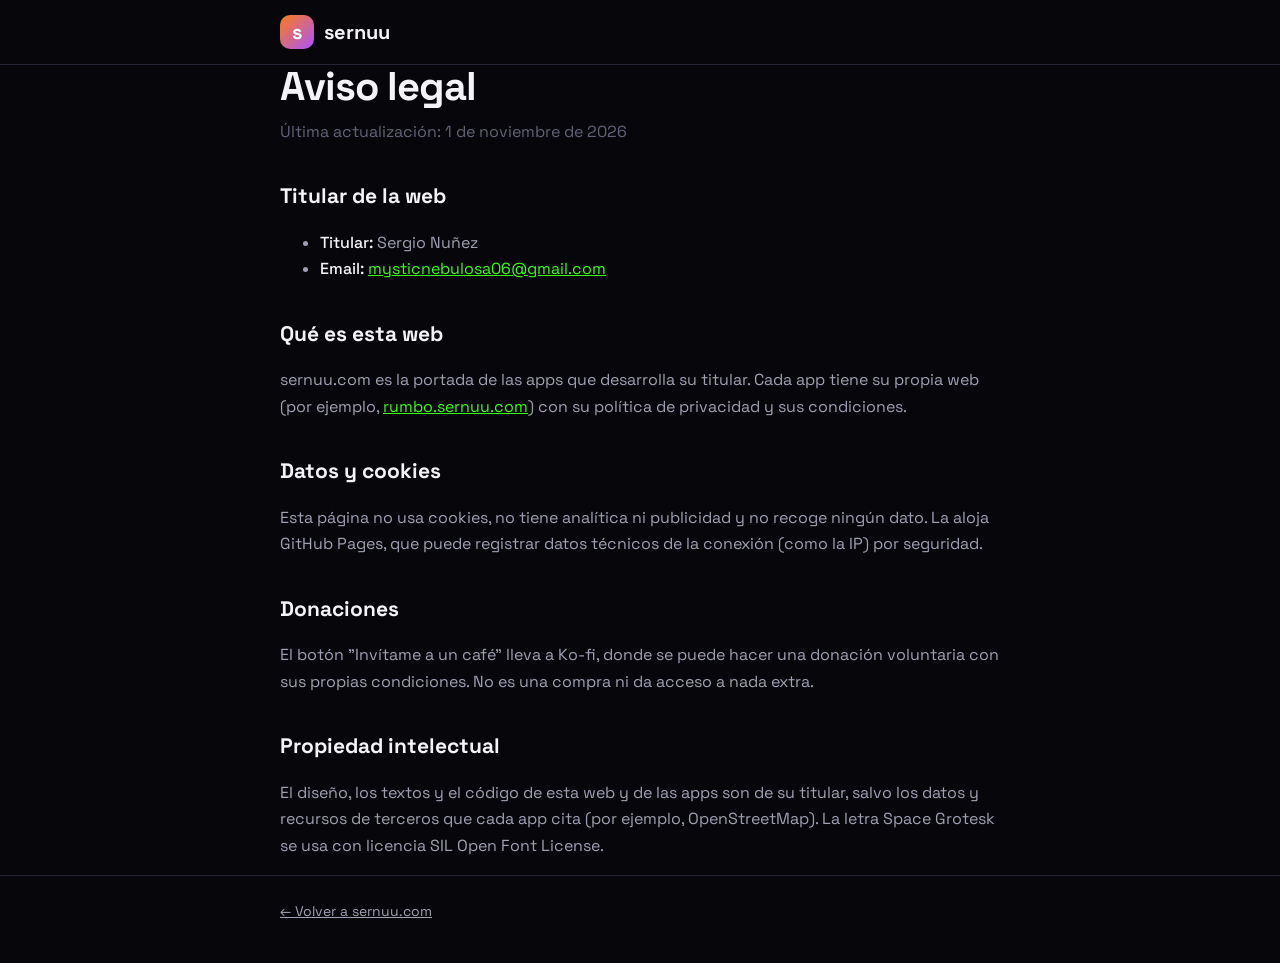
==== aviso-legal.html @ 451ed08b "Add files via upload" ====
<!doctype html>
<!--
  Aviso legal del portal sernuu.com (la ley española, LSSI, pide
  identificar al titular de una web).
  AHORA: nombre y email, porque la web no vende nada.
  Si algún día alguna app cobra (suscripción, afiliados...), la LSSI pide
  también NIF y domicilio: consúltalo antes con una gestoría.
  Texto orientativo, no es asesoramiento legal.
-->
<html lang="es">
<head>
<meta charset="utf-8">
<meta name="viewport" content="width=device-width, initial-scale=1">
<title>Aviso legal · sernuu</title>
<meta name="description" content="Aviso legal de sernuu.com.">
<link rel="icon" href="data:image/svg+xml,%3Csvg xmlns='http://www.w3.org/2000/svg' viewBox='0 0 64 64'%3E%3Cdefs%3E%3ClinearGradient id='g' x1='0' y1='0' x2='1' y2='1'%3E%3Cstop offset='0' stop-color='%23FF7A18'/%3E%3Cstop offset='1' stop-color='%23A855FF'/%3E%3C/linearGradient%3E%3C/defs%3E%3Crect width='64' height='64' rx='16' fill='url(%23g)'/%3E%3Ctext x='32' y='45' font-family='Arial,sans-serif' font-weight='700' font-size='40' text-anchor='middle' fill='white'%3Es%3C/text%3E%3C/svg%3E">
<!-- La letra se sirve desde esta misma web (no desde Google) -->
<link rel="stylesheet" href="/fonts/space-grotesk.css">
<style>
  :root { --bg: #07070B; --surface: #111118; --border: #262633; --text: #F4F4F8; --dim: #A0A0B4; --mute: #62627A; --neon: #39FF14; --orange: #FF7A18; --violet: #A855FF; }
  * { box-sizing: border-box; }
  body { margin: 0; background: var(--bg); color: var(--text); font-family: 'Space Grotesk', system-ui, -apple-system, 'Segoe UI', sans-serif; line-height: 1.65; -webkit-font-smoothing: antialiased; }
  .wrap { max-width: 760px; margin: 0 auto; padding: 0 20px; }
  header { border-bottom: 1px solid var(--border); }
  header .wrap { display: flex; align-items: center; height: 64px; }
  .brand { display: flex; align-items: center; gap: 10px; text-decoration: none; color: var(--text); font-weight: 700; font-size: 20px; }
  .mark { width: 34px; height: 34px; border-radius: 10px; display: grid; place-items: center; color: #fff; background: linear-gradient(135deg, var(--orange), var(--violet)); }
  main { padding: 40px 0 60px; }
  h1 { font-size: 40px; line-height: 1.1; letter-spacing: -1px; margin: 0 0 10px; }
  .date { color: var(--mute); margin: 0 0 30px; }
  h2 { font-size: 21px; margin: 34px 0 8px; }
  p, li { color: var(--dim); }
  strong { color: var(--text); font-weight: 500; }
  a { color: var(--neon); }
  footer { border-top: 1px solid var(--border); padding: 24px 0 40px; color: var(--mute); font-size: 14px; }
  footer a { color: var(--dim); }
</style>
</head>
<body>
<header><div class="wrap"><a class="brand" href="/"><span class="mark">s</span>sernuu</a></div></header>
<main class="wrap">
  <h1>Aviso legal</h1>
  <p class="date">Última actualización: 1 de noviembre de 2026</p>

  <h2>Titular de la web</h2>
  <ul>
    <li><strong>Titular:</strong> Sergio Nuñez</li>
    <li><strong>Email:</strong> <a href="mailto:mysticnebulosa06@gmail.com">mysticnebulosa06@gmail.com</a></li>
  </ul>

  <h2>Qué es esta web</h2>
  <p>sernuu.com es la portada de las apps que desarrolla su titular. Cada app tiene su propia web (por ejemplo, <a href="https://rumbo.sernuu.com">rumbo.sernuu.com</a>) con su política de privacidad y sus condiciones.</p>

  <h2>Datos y cookies</h2>
  <p>Esta página no usa cookies, no tiene analítica ni publicidad y no recoge ningún dato. La aloja GitHub Pages, que puede registrar datos técnicos de la conexión (como la IP) por seguridad.</p>

  <h2>Donaciones</h2>
  <p>El botón "Invítame a un café" lleva a Ko-fi, donde se puede hacer una donación voluntaria con sus propias condiciones. No es una compra ni da acceso a nada extra.</p>

  <h2>Propiedad intelectual</h2>
  <p>El diseño, los textos y el código de esta web y de las apps son de su titular, salvo los datos y recursos de terceros que cada app cita (por ejemplo, OpenStreetMap). La letra Space Grotesk se usa con licencia SIL Open Font License.</p>
</main>
<footer><div class="wrap"><a href="/">← Volver a sernuu.com</a></div></footer>
</body>
</html>
---- fonts/space-grotesk.css ----
/*
  Tipo de letra Space Grotesk servido desde nuestra propia web.

  POR QUÉ: antes se cargaba desde Google Fonts, y eso hace que el navegador
  de cada visitante envíe su IP a Google. En la UE eso cuenta como pasar
  datos a un tercero sin permiso, y es justo lo que obliga a poner avisos.
  Teniendo los archivos aquí, la web no llama a nadie de fuera.

  Licencia: SIL Open Font License 1.1 (ver OFL.txt): se puede usar y
  redistribuir gratis, también en webs.
  font-display: swap -> mientras carga, se ve con la letra del sistema.
*/
@font-face { font-family: 'Space Grotesk'; font-style: normal; font-weight: 400; font-display: swap; src: url('space-grotesk-400.woff') format('woff'); }
@font-face { font-family: 'Space Grotesk'; font-style: normal; font-weight: 500; font-display: swap; src: url('space-grotesk-500.woff') format('woff'); }
@font-face { font-family: 'Space Grotesk'; font-style: normal; font-weight: 700; font-display: swap; src: url('space-grotesk-700.woff') format('woff'); }
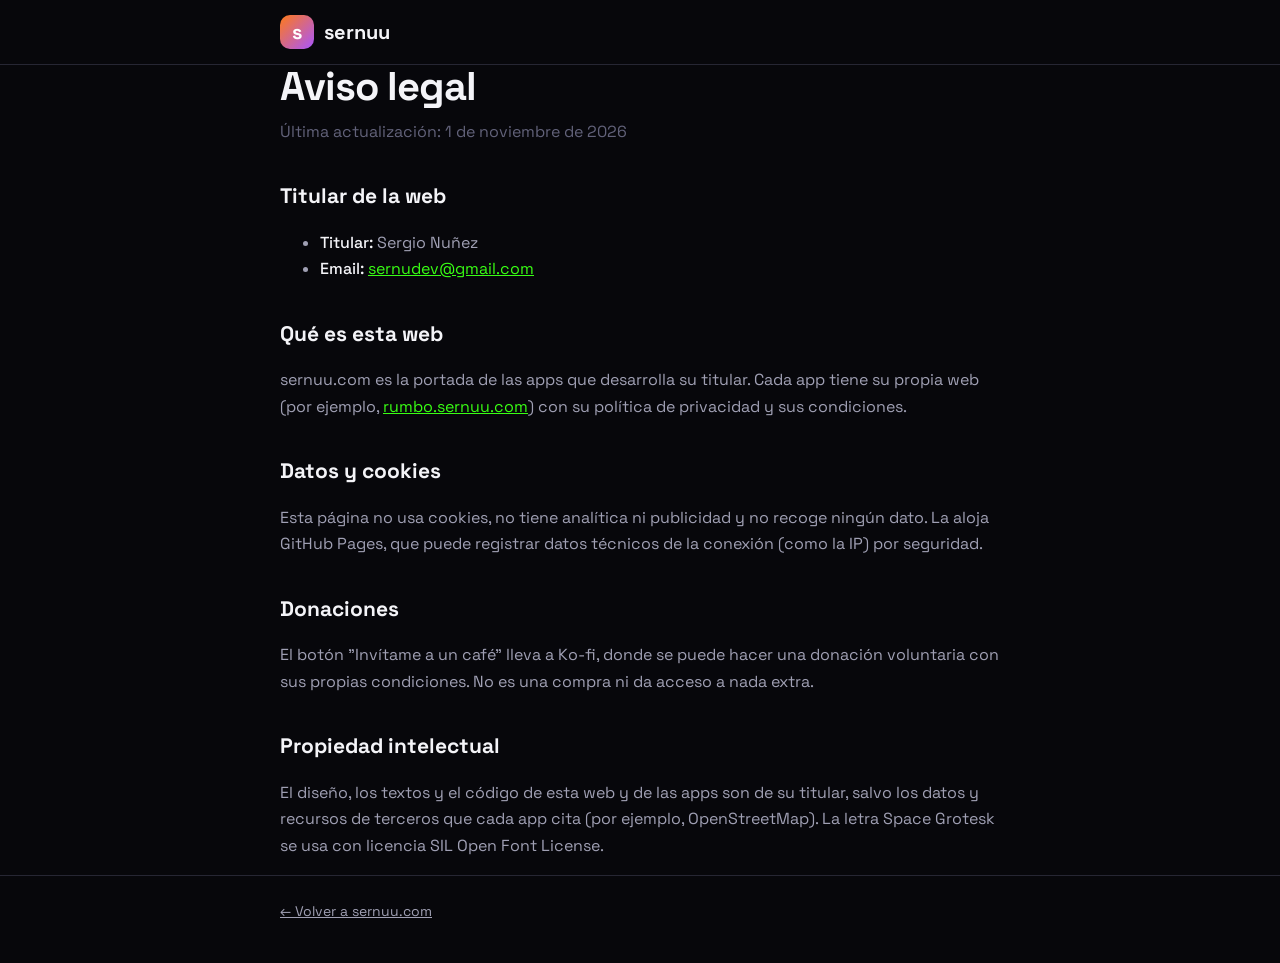
==== commit 3fb51ae2: "Correo de contacto nuevo" ====
--- a/aviso-legal.html
+++ b/aviso-legal.html
@@ -45,7 +45,7 @@
   <h2>Titular de la web</h2>
   <ul>
     <li><strong>Titular:</strong> Sergio Nuñez</li>
-    <li><strong>Email:</strong> <a href="mailto:mysticnebulosa06@gmail.com">mysticnebulosa06@gmail.com</a></li>
+    <li><strong>Email:</strong> <a href="mailto:sernudev@gmail.com">sernudev@gmail.com</a></li>
   </ul>
 
   <h2>Qué es esta web</h2>
